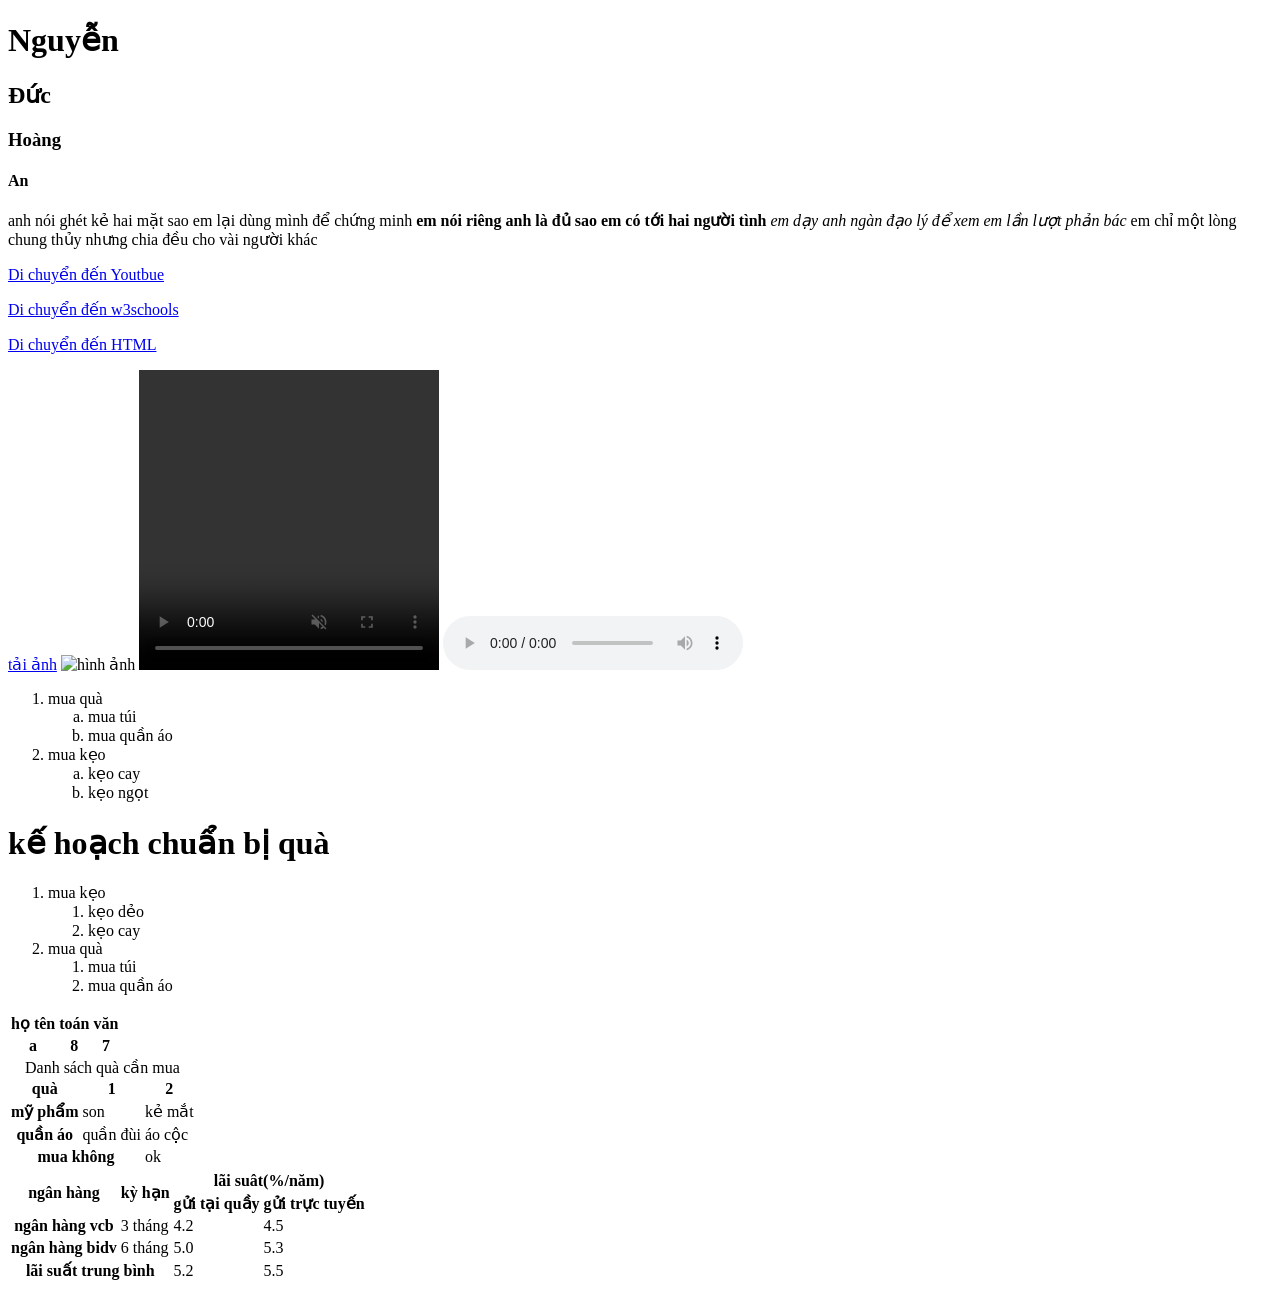
==== index.html @ 54967f47 "Add files via upload" ====
<!DOCTYPE html>
<html lang="en">
<head>
    <meta charset="UTF-8">
    <meta name="viewport" content="width=device-width, initial-scale=1.0">
    <title>HTMl</title>
</head>
<body>
    <!-- Thẻ tiêu đề -->
    <h1>Nguyễn </h1>
    <h2>Đức</h2>
    <h3>Hoàng</h3>
    <h4>An </h4>
    <p> anh nói ghét kẻ hai mặt sao em lại dùng mình để chứng minh 
        <b>em nói riêng anh là đủ sao em có tới hai người tình</b>
        <i>em dạy anh ngàn đạo lý để xem em lần lượt phản bác</i>
        em chỉ một lòng chung thủy nhưng chia đều cho vài người khác  

       

    </p>
    <p><a href="https://www.youtube.com/" title="youtube" target="_blank" rel="noreferrer noopener">Di chuyển đến Youtbue

    </a></p> 
     <p><a href="https://www.w3schools.com/html/html_intro.asp">Di chuyển đến w3schools</a></p>
     <p><a href="https://developer.mozilla.org/en-US/docs/Web/HTML/Reference/Elements"> Di chuyển đến HTML </a></p>
<a href="./New folder/Screenshot 2025-11-06 214154.png" download="1234">tải ảnh</a>
        <!-- thẻ hình ảnh -->
         <img src="./ảnh/e7d5a64323ff493ae18b37205876c263 (1).jpg" alt="hình ảnh" height="300px" width="300px" ></img>
         <!-- thẻ video -->
          <video src="./video/14532903_2160_3840_30fps.mp4" type="video/mp4" controls height="300px" width="300px" autoplay="video/mp4" loop="video/mp4" muted="video/mp4">

          </video>
          <!-- thẻ âm thanh -->
    <audio controls>
        <source src="./audio/WIN_20251108_04_12_01_Pro.mp4" type="audio/mpeg">
        
    </audio>
    <!-- tạo danh sách  -->
     <ol type="1">
        <li> mua quà
            <ol type="a">
                <li> mua túi</li>
                <li> mua quần áo</li>
            </ol>
        </li>
        <li>mua kẹo
            <ol type="a">
                <li>kẹo cay</li>
                <li> kẹo ngọt</li>
            </ol>
        </li>

     </ol>
     <h1>kế hoạch chuẩn bị quà</h1>
     <ol type="dist">
        <li>
            mua kẹo
            <Ol type="circle">
                <li> kẹo dẻo</li>
                <li> kẹo cay</li>
            </Ol>
        </li>
        <li>
            mua quà
            <ol type="circle">
                <li>mua túi</li>
                <li>mua quần áo</li>
            </ol>
        </li>

     </ol>
     <!-- bảng dữ liệu -->
      <table>
        <tr>
            <th>họ tên</th>
            <th>toán</th>
            <th>văn</th>
        </tr>
        <tr>
            <th>a</th>
            <th>8</th>
            <th>7</th>
        </tr>
      </table>
      <table>
        <caption> 
            Danh sách quà cần mua
        </caption>
        <thead>
            <tr>
                <th scope="col"> quà</th>
                <th scope="col">1</th>
                <th scope="col">2</th>
            </tr>
        </thead>
        <tbody>
            <tr>
                <th scope="row">mỹ phẩm</th>
                <td>son</td>
                <td>kẻ mắt</td>
            </tr>
        </tbody>
        <tbody>
            <tr>
                <th scope="row">quần áo</th>
                <td> quần đùi</td>
                <td>áo cộc</td>
            </tr>
        </tbody>
        <tfoot>
            <tr>
                <th scope="row" colspan="2" >mua không
                    <td>ok</td>
                </th>
            </tr>
        </tfoot>
      </table>
      <table>
        <thead>
            <tr>
                <th scope="row" rowspan="2">ngân hàng</th>
                <th scope="row" rowspan="2">kỳ hạn</th>
                <th scope="row" colspan="2">lãi suât(%/năm)</th>
            </tr>
            <tr>
                <th scope="row">gửi tại quầy</th>
                <th scope="row">gửi trực tuyến</th>
            </tr>
        </thead>
        <tbody>
            <tr>
                <th scope="col"> ngân hàng vcb</th>
                <td>3 tháng</td>
                <td> 4.2</td>
                <td>4.5</td>
                
                
            </tr>
            <tr>
                <th scope="col">ngân hàng bidv</th>
                <td>6 tháng</td>
                <td>5.0</td>
                <td>5.3</td>
            </tr>
        </tbody>
        <tfoot>
            <tr>
                <th scope="col" colspan="2">lãi suất trung bình</th>
                <td>5.2</td>
                <td>5.5</td>               
            </tr>
        </tfoot>
      </table>
      

    


</html>
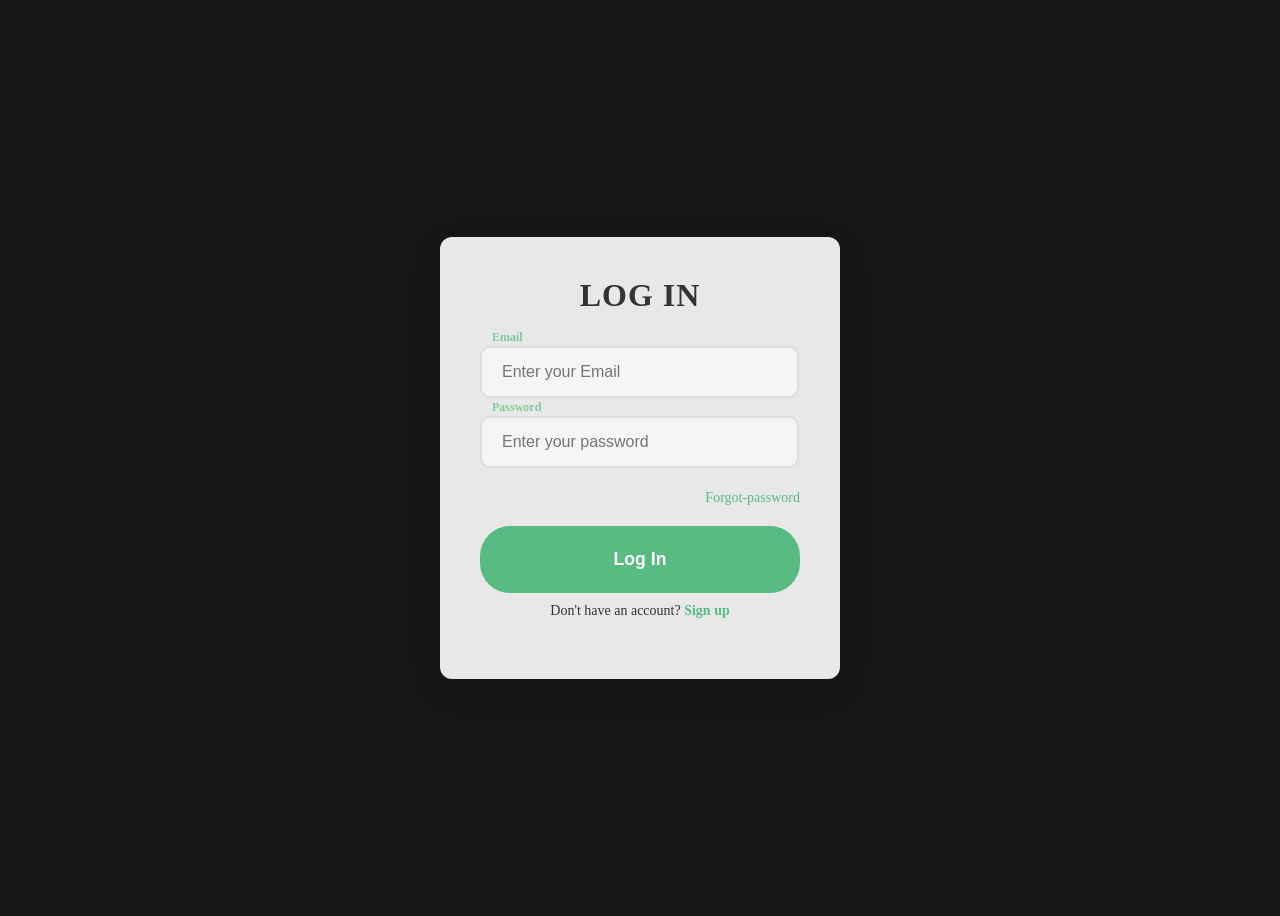
==== commit cdb88865: "Add files via upload" ====
--- a/index.html
+++ b/index.html
@@ -1,160 +1,48 @@
- <!DOCTYPE html>
+<!DOCTYPE html>
 <html lang="en">
 <head>
     <meta charset="UTF-8">
     <meta name="viewport" content="width=device-width, initial-scale=1.0">
-    <title>HTMl</title>
+    <title>Log in</title>
+    <link rel="stylesheet" href="index.css">
+    
+
 </head>
 <body>
-    <!-- Thẻ tiêu đề -->
-    <h1>Nguyễn </h1>
-    <h2>Đức</h2>
-    <h3>Hoàng</h3>
-    <h4>An </h4>
-    <p> anh nói ghét kẻ hai mặt sao em lại dùng mình để chứng minh 
-        <b>em nói riêng anh là đủ sao em có tới hai người tình</b>
-        <i>em dạy anh ngàn đạo lý để xem em lần lượt phản bác</i>
-        em chỉ một lòng chung thủy nhưng chia đều cho vài người khác  
+    <form class="login-form">
+        <div class="form-heading">Log in
+            <p><a= href="https://mail.google.com/mail/u/0/#inbox".></a></p>
 
-       
+        </div>
+        <div class=input-group>
+            <label class="label"
+            for="email">Email</label>
+            <input type="email" id="email"
+            name="email" required
+            placeholder="Enter your Email">
+            <div><br>
+                
+            <div class="input-group">
+                <label class="label" for="password">Password</label>
+                <input type="password" id="password" name="password"
+                required
+                placeholder="Enter your password">
+            </div>
+            <div class="forgot-password">
+                <a href="#">Forgot-password</a>
 
-    </p>
-    <p><a href="https://www.youtube.com/" title="youtube" target="_blank" rel="noreferrer noopener">Di chuyển đến Youtbue
+            </div>
+            <button class="submit" type="submit">
+                 <p><a href="https://mail.google.com/mail/u/0/#inbox">Log In</a></p>
+            </button>
+            <div class="signup-link"> Don't have an  account? 
+                <a href="#">Sign up</a>
+            </div>
 
-    </a></p> 
-     <p><a href="https://www.w3schools.com/html/html_intro.asp">Di chuyển đến w3schools</a></p>
-     <p><a href="https://developer.mozilla.org/en-US/docs/Web/HTML/Reference/Elements"> Di chuyển đến HTML </a></p>
-<a href="./New folder/Screenshot 2025-11-06 214154.png" download="1234">tải ảnh</a>
-        <!-- thẻ hình ảnh -->
-         <img src="./ảnh/e7d5a64323ff493ae18b37205876c263 (1).jpg" alt="hình ảnh" height="300px" width="300px" ></img>
-         <!-- thẻ video -->
-          <video src="./video/14532903_2160_3840_30fps.mp4" type="video/mp4" controls height="300px" width="300px" autoplay="video/mp4" loop="video/mp4" muted="video/mp4">
-
-          </video>
-          <!-- thẻ âm thanh -->
-    <audio controls>
-        <source src="./audio/WIN_20251108_04_12_01_Pro.mp4" type="audio/mpeg">
+            </div>
+        </div>
         
-    </audio>
-    <!-- tạo danh sách  -->
-     <ol type="1">
-        <li> mua quà
-            <ol type="a">
-                <li> mua túi</li>
-                <li> mua quần áo</li>
-            </ol>
-        </li>
-        <li>mua kẹo
-            <ol type="a">
-                <li>kẹo cay</li>
-                <li> kẹo ngọt</li>
-            </ol>
-        </li>
-
-     </ol>
-     <h1>kế hoạch chuẩn bị quà</h1>
-     <ol type="dist">
-        <li>
-            mua kẹo
-            <Ol type="circle">
-                <li> kẹo dẻo</li>
-                <li> kẹo cay</li>
-            </Ol>
-        </li>
-        <li>
-            mua quà
-            <ol type="circle">
-                <li>mua túi</li>
-                <li>mua quần áo</li>
-            </ol>
-        </li>
-
-     </ol>
-     <!-- bảng dữ liệu -->
-      <table>
-        <tr>
-            <th>họ tên</th>
-            <th>toán</th>
-            <th>văn</th>
-        </tr>
-        <tr>
-            <th>a</th>
-            <th>8</th>
-            <th>7</th>
-        </tr>
-      </table>
-      <table>
-        <caption> 
-            Danh sách quà cần mua
-        </caption>
-        <thead>
-            <tr>
-                <th scope="col"> quà</th>
-                <th scope="col">1</th>
-                <th scope="col">2</th>
-            </tr>
-        </thead>
-        <tbody>
-            <tr>
-                <th scope="row">mỹ phẩm</th>
-                <td>son</td>
-                <td>kẻ mắt</td>
-            </tr>
-        </tbody>
-        <tbody>
-            <tr>
-                <th scope="row">quần áo</th>
-                <td> quần đùi</td>
-                <td>áo cộc</td>
-            </tr>
-        </tbody>
-        <tfoot>
-            <tr>
-                <th scope="row" colspan="2" >mua không
-                    <td>ok</td>
-                </th>
-            </tr>
-        </tfoot>
-      </table>
-      <table>
-        <thead>
-            <tr>
-                <th scope="row" rowspan="2">ngân hàng</th>
-                <th scope="row" rowspan="2">kỳ hạn</th>
-                <th scope="row" colspan="2">lãi suât(%/năm)</th>
-            </tr>
-            <tr>
-                <th scope="row">gửi tại quầy</th>
-                <th scope="row">gửi trực tuyến</th>
-            </tr>
-        </thead>
-        <tbody>
-            <tr>
-                <th scope="col"> ngân hàng vcb</th>
-                <td>3 tháng</td>
-                <td> 4.2</td>
-                <td>4.5</td>
-                
-                
-            </tr>
-            <tr>
-                <th scope="col">ngân hàng bidv</th>
-                <td>6 tháng</td>
-                <td>5.0</td>
-                <td>5.3</td>
-            </tr>
-        </tbody>
-        <tfoot>
-            <tr>
-                <th scope="col" colspan="2">lãi suất trung bình</th>
-                <td>5.2</td>
-                <td>5.5</td>               
-            </tr>
-        </tfoot>
-      </table>
-      
-
+    </form>
     
-
-
+</body>
 </html>
--- a/index.css
+++ b/index.css
@@ -0,0 +1,139 @@
+body{
+    height: 100vh;
+    display: flex;
+    justify-content: center;
+    align-items: center;
+    background-color: #161616;
+}
+.login-form{
+    max-width: 320px;
+    width: 100%;
+    padding: 40px;
+    background: #ffffffe6;
+    border-radius: 12px;
+    box-shadow: 0 10px 30px #0000001a;
+    animation: fadeIn 1.5s ease-out;
+
+}
+.form-heading{
+    text-align: center;
+    color: #333;
+        font-size: 2rem;
+        font-weight: 600;
+        margin-bottom: 25px;
+        letter-spacing: 1px;
+        text-transform: uppercase ;
+}
+.input-group{
+        position: relative;
+        margin-bottom: 20px;
+
+}
+.input-group .label{
+    position: absolute;
+    top: -16px;
+    left: 12px;
+    font-size: 12px;
+    color: #58bc82;
+    font-weight: 600;
+    transition: all 0.3s ease;
+    opacity: 0.7;
+}
+.input-group input{
+    width: 275px;
+    padding: 15px 20px;
+    font-size: 1rem;
+    color: #333;
+    background-color: #f5f5f5;
+    border: 2px solid #ddd;
+    border-radius: 10px;
+    outline: none;
+    transition: all 0.3s ease;
+
+
+
+}
+.input-group input:focus{
+    border-color: #58bc82;
+    box-shadow: 0 0 10px #58bc8266;
+
+}
+.input-group input:focus + .label{
+        top: -20px;
+        font-size: 11px;
+        color: #58bc82;
+        opacity: 1;
+
+}
+.forgot-password{
+    text-align: right;
+    margin-bottom: 20px;
+
+}
+.forgot-password a{
+    font-size: 14px;
+    color: #58bc82;
+    text-decoration: none;
+
+    transition: color 0.3s ease;
+
+}
+.forgot-password a:hover{
+    color: #45a56b;
+
+}
+.submit{
+    width:100%;
+    padding: 5px;
+    background-color: #58bc82;
+    color: #fff;
+    border: none;
+    border-radius: 30px;
+    font-size: 1.1rem;
+    font-weight: 600;
+    cursor: pointer;
+    transition: all 0.3s ease;
+
+
+}
+.submit:hover{
+    background-color: #45a56b;
+    transform: translateY(-2px);
+    box-shadow: 0 5px 20px #58bc824d;
+
+}
+.signup-link{
+    margin-top:10px ;
+    text-align: center;
+    font-size: 14px;
+    color: #333;
+
+
+}
+.signup-link a{
+    color:#58bc82;
+    text-decoration: none;
+    font-weight: 600;
+    transition: color 0.3s ease;
+}
+.signup-link a:hover{
+    color:#45a56b;
+}
+@keyframes fadeIn{
+    0%{
+        opacity: 0;
+        transform: scale(0.9);
+
+
+    }
+    100%{
+        opacity: 1;
+        transform: scale(1);
+    }
+}
+
+    
+.submit p a {
+    color: white;
+    text-decoration: none; 
+}
